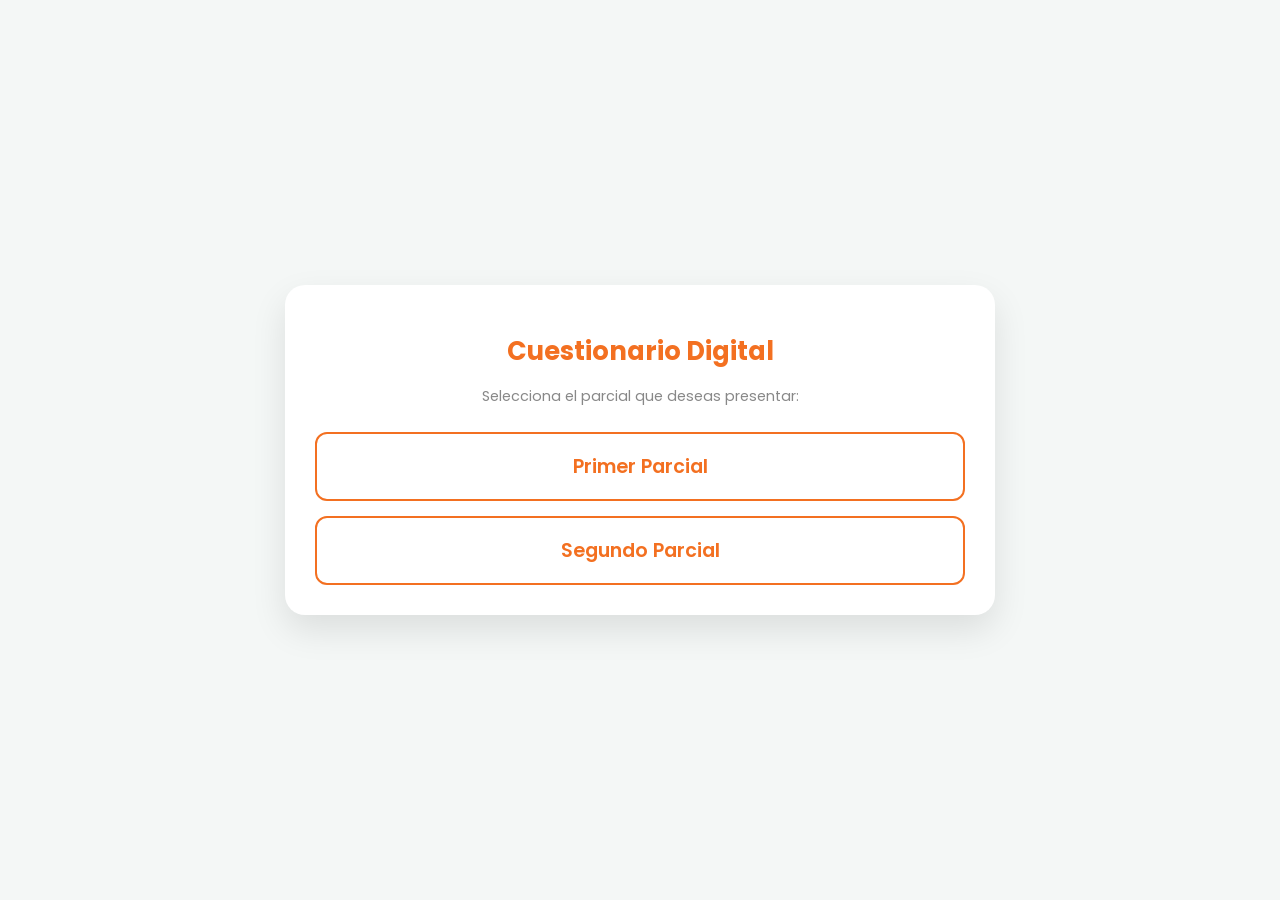
==== index.html @ 53e23e8a "Rename Index.html to index.htmlt" ====
<!DOCTYPE html>
<html lang="es">
<head>
    <meta charset="UTF-8">
    <meta name="viewport" content="width=device-width, initial-scale=1.0">
    <title>Cuestionario Unidad 1 y 2 - Equipos 5</title>
    <link href="https://fonts.googleapis.com/css2?family=Poppins:wght@300;400;600&display=swap" rel="stylesheet">
    <link rel="stylesheet" href="style.css">
</head>
<body>

<div class="quiz-container">
    <h1>Cuestionario Digital</h1>
    
    <div id="quiz-body">
        </div>
</div>

<script src="script.js"></script>
</body>
</html>
---- style.css ----
:root {
    --primary: #f37021; 
    --bg: #f4f7f6;
    --white: #ffffff;
    --text: #333;
}

body {
    font-family: 'Poppins', sans-serif;
    background-color: var(--bg);
    margin: 0;
    display: flex;
    justify-content: center;
    align-items: center;
    min-height: 100vh;
    transition: background-color 0.3s ease;
}

/* Clase para el fondo blanco del Primer Parcial */
body.primer-parcial-bg {
    background-color: #ffffff;
}

/* Clase para el fondo azul del Segundo Parcial */
body.segundo-parcial-bg {
    background-color: #2b4c7e;
}

body.segundo-parcial-bg .quiz-container {
    box-shadow: 0 15px 35px rgba(0,0,0,0.3);
}

.quiz-container {
    background: var(--white);
    width: 90%;
    max-width: 650px;
    padding: 30px;
    border-radius: 20px;
    box-shadow: 0 15px 35px rgba(0,0,0,0.1);
    text-align: center;
}

h1 { 
    color: var(--primary); 
    margin-bottom: 5px; 
    font-size: 1.6rem; 
}

p.subtitle { 
    color: #888; 
    margin-bottom: 25px; 
    font-size: 0.9rem; 
}

#img-container {
    width: 100%;
    margin-bottom: 20px;
    display: flex;
    justify-content: center;
}

#img-container img {
    max-width: 100%;
    max-height: 250px;
    border-radius: 12px;
    border: 2px solid #eee;
    object-fit: contain;
}

.question-text {
    font-size: 1.2rem;
    font-weight: 600;
    color: var(--text);
    margin-bottom: 20px;
    text-align: left;
    white-space: pre-line;
}

.options-grid {
    display: grid;
    gap: 12px;
    margin-bottom: 20px;
}

.option-btn {
    background: #fff;
    border: 2px solid #f0f0f0;
    padding: 15px;
    border-radius: 12px;
    cursor: pointer;
    text-align: left;
    font-size: 1rem;
    transition: all 0.2s ease;
    font-family: inherit;
}

.option-btn:hover:not(:disabled) {
    border-color: var(--primary);
    background: #fff9f5;
    transform: translateY(-2px);
}

.option-btn:disabled { 
    cursor: not-allowed; 
    opacity: 0.8; 
}

.correct-opt { 
    background-color: #d4edda !important; 
    border-color: #28a745 !important; 
    color: #155724; 
}

.wrong-opt { 
    background-color: #f8d7da !important; 
    border-color: #dc3545 !important; 
    color: #721c24; 
}

#next-btn {
    background: var(--primary);
    color: white;
    border: none;
    padding: 12px 30px;
    border-radius: 10px;
    font-weight: 600;
    cursor: pointer;
    display: none;
    font-size: 1rem;
}

#next-btn:hover { 
    filter: brightness(1.1); 
}

.progress { 
    font-size: 0.8rem; 
    color: #bbb; 
    margin-top: 15px; 
}

.parcial-btn-container {
    display: flex;
    flex-direction: column;
    gap: 15px;
    margin-top: 25px;
}

.parcial-btn {
    background: var(--white);
    border: 2px solid var(--primary);
    color: var(--primary);
    padding: 18px;
    border-radius: 12px;
    font-size: 1.2rem;
    font-weight: 600;
    cursor: pointer;
    transition: all 0.2s ease;
    font-family: inherit;
}

.parcial-btn:hover {
    background: var(--primary);
    color: white;
    transform: translateY(-3px);
    box-shadow: 0 5px 15px rgba(243, 112, 33, 0.3);
}
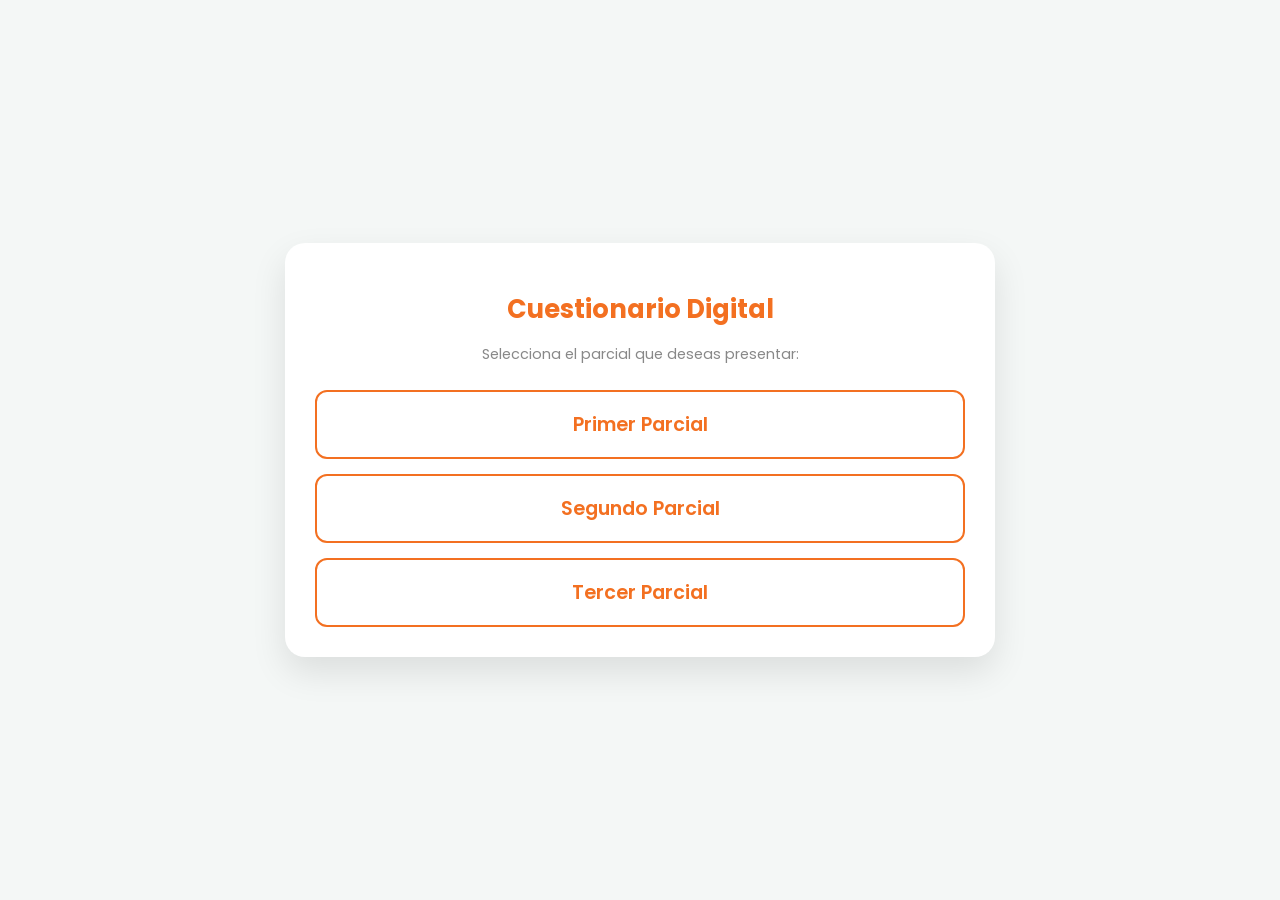
==== commit be683cf6: "Tercer parcial" ====
--- a/index.html
+++ b/index.html
@@ -3,7 +3,7 @@
 <head>
     <meta charset="UTF-8">
     <meta name="viewport" content="width=device-width, initial-scale=1.0">
-    <title>Cuestionario Unidad 1 y 2 - Equipos 5</title>
+    <title>Cuestionario de Cálculo - Equipos 5</title>
     <link href="https://fonts.googleapis.com/css2?family=Poppins:wght@300;400;600&display=swap" rel="stylesheet">
     <link rel="stylesheet" href="style.css">
 </head>
--- a/style.css
+++ b/style.css
@@ -28,6 +28,19 @@
 
 body.segundo-parcial-bg .quiz-container {
     box-shadow: 0 15px 35px rgba(0,0,0,0.3);
+}
+
+/* Clase para el fondo morado del Tercer Parcial */
+body.tercer-parcial-bg {
+    background-color: #5a3472; /* Color morado */
+}
+
+body.tercer-parcial-bg .quiz-container {
+    box-shadow: 0 15px 35px rgba(0,0,0,0.3);
+}
+
+.parcial-btn:hover {
+    box-shadow: 0 5px 15px rgba(106, 27, 154, 0.3);
 }
 
 .quiz-container {
